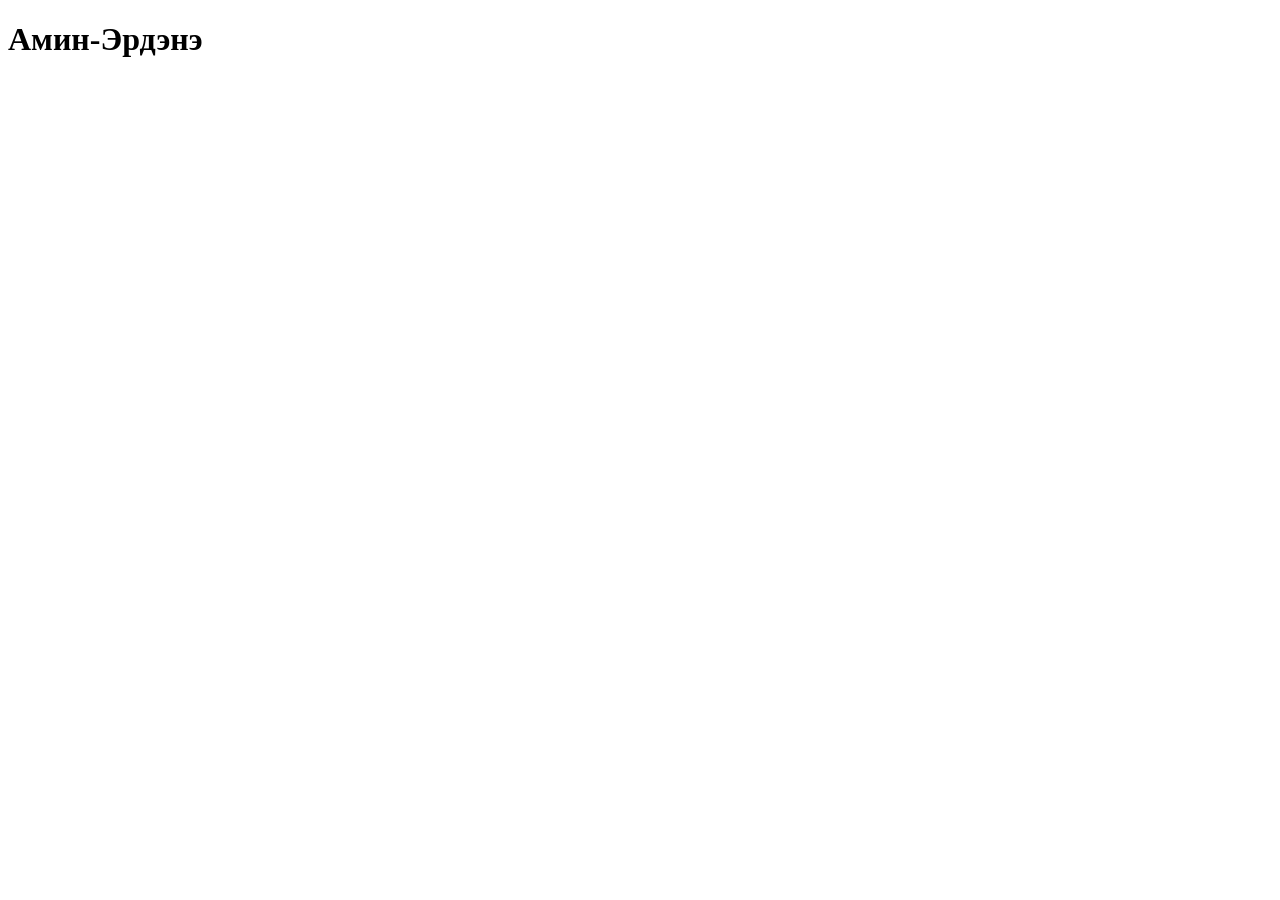
==== aminerdene.html @ 03599191 "2dodf" ====
<!doctype html>
<html lang="en">
  <head>
    <meta charset="UTF-8" />
    <meta name="viewport" content="width=device-width, initial-scale=1.0" />
    <title>Document</title>
  </head>
  <body>
    <h1>Амин-Эрдэнэ</h1>
  </body>
</html>
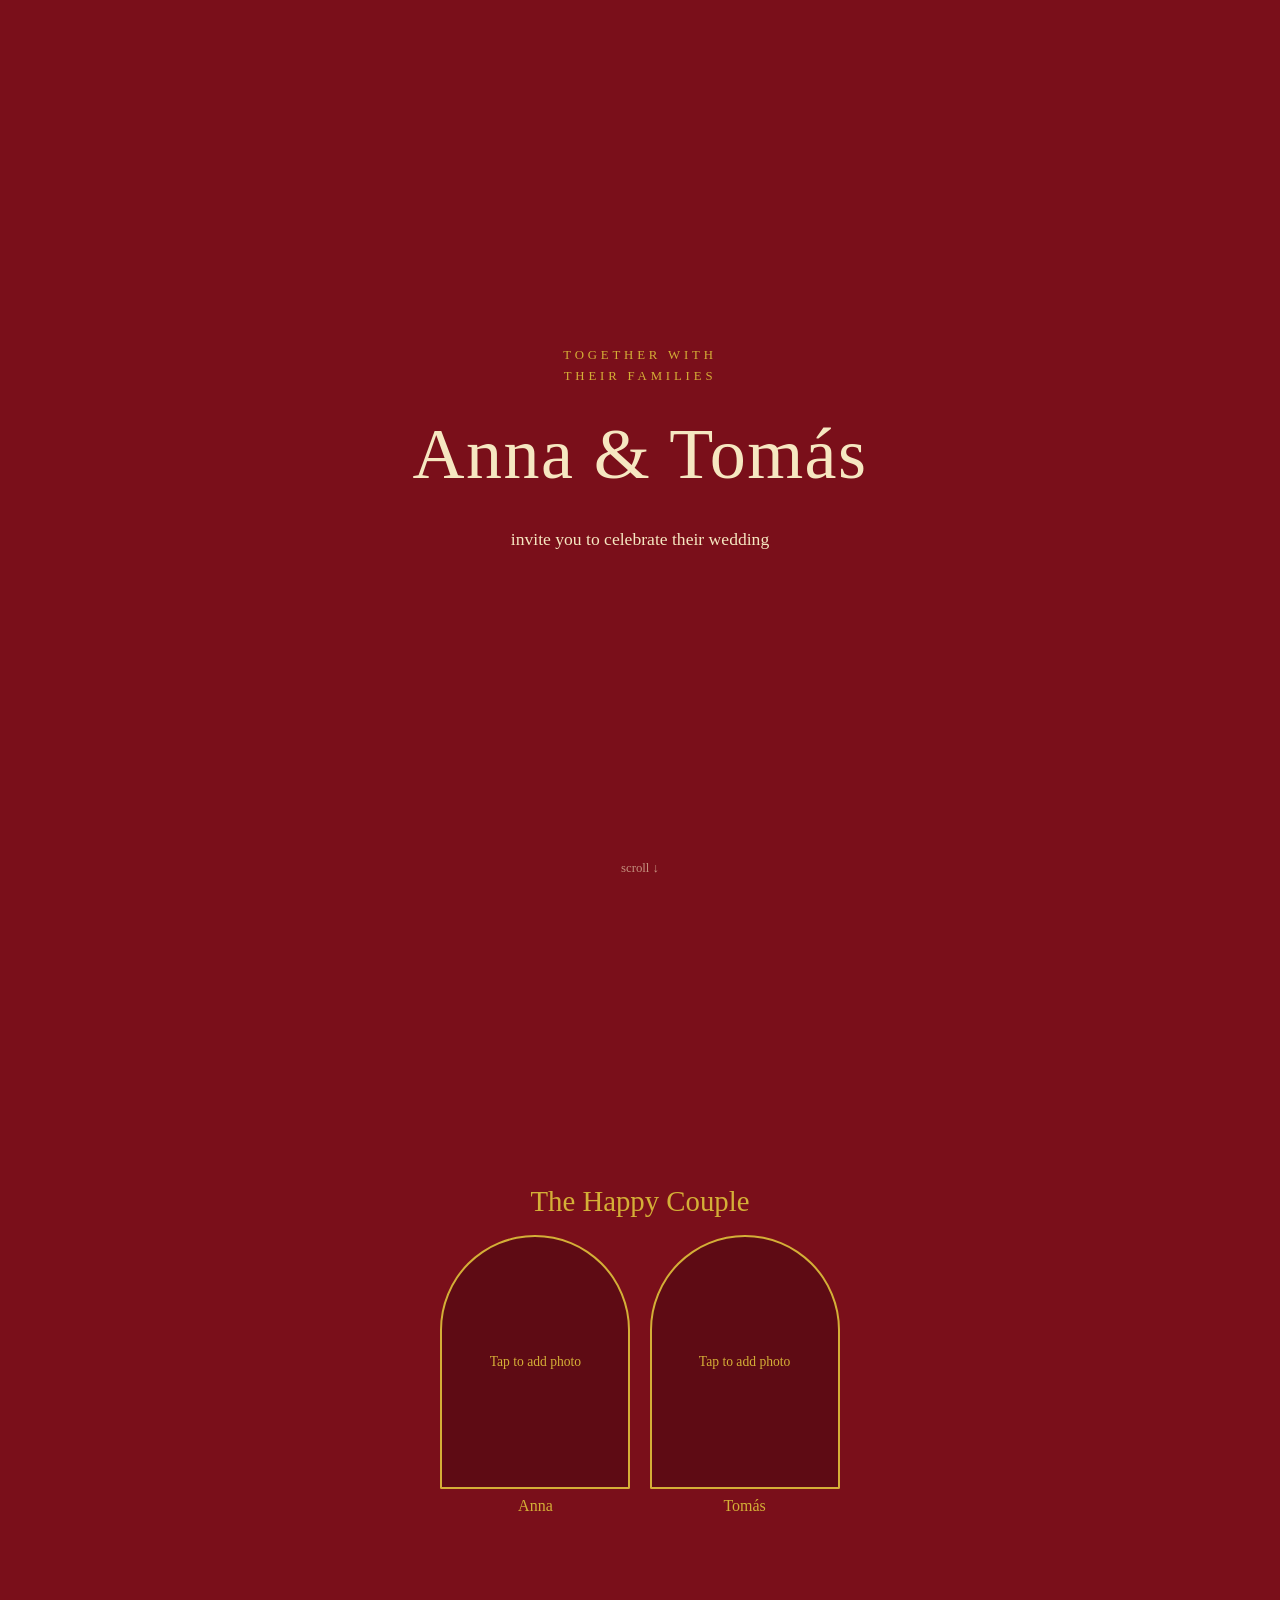
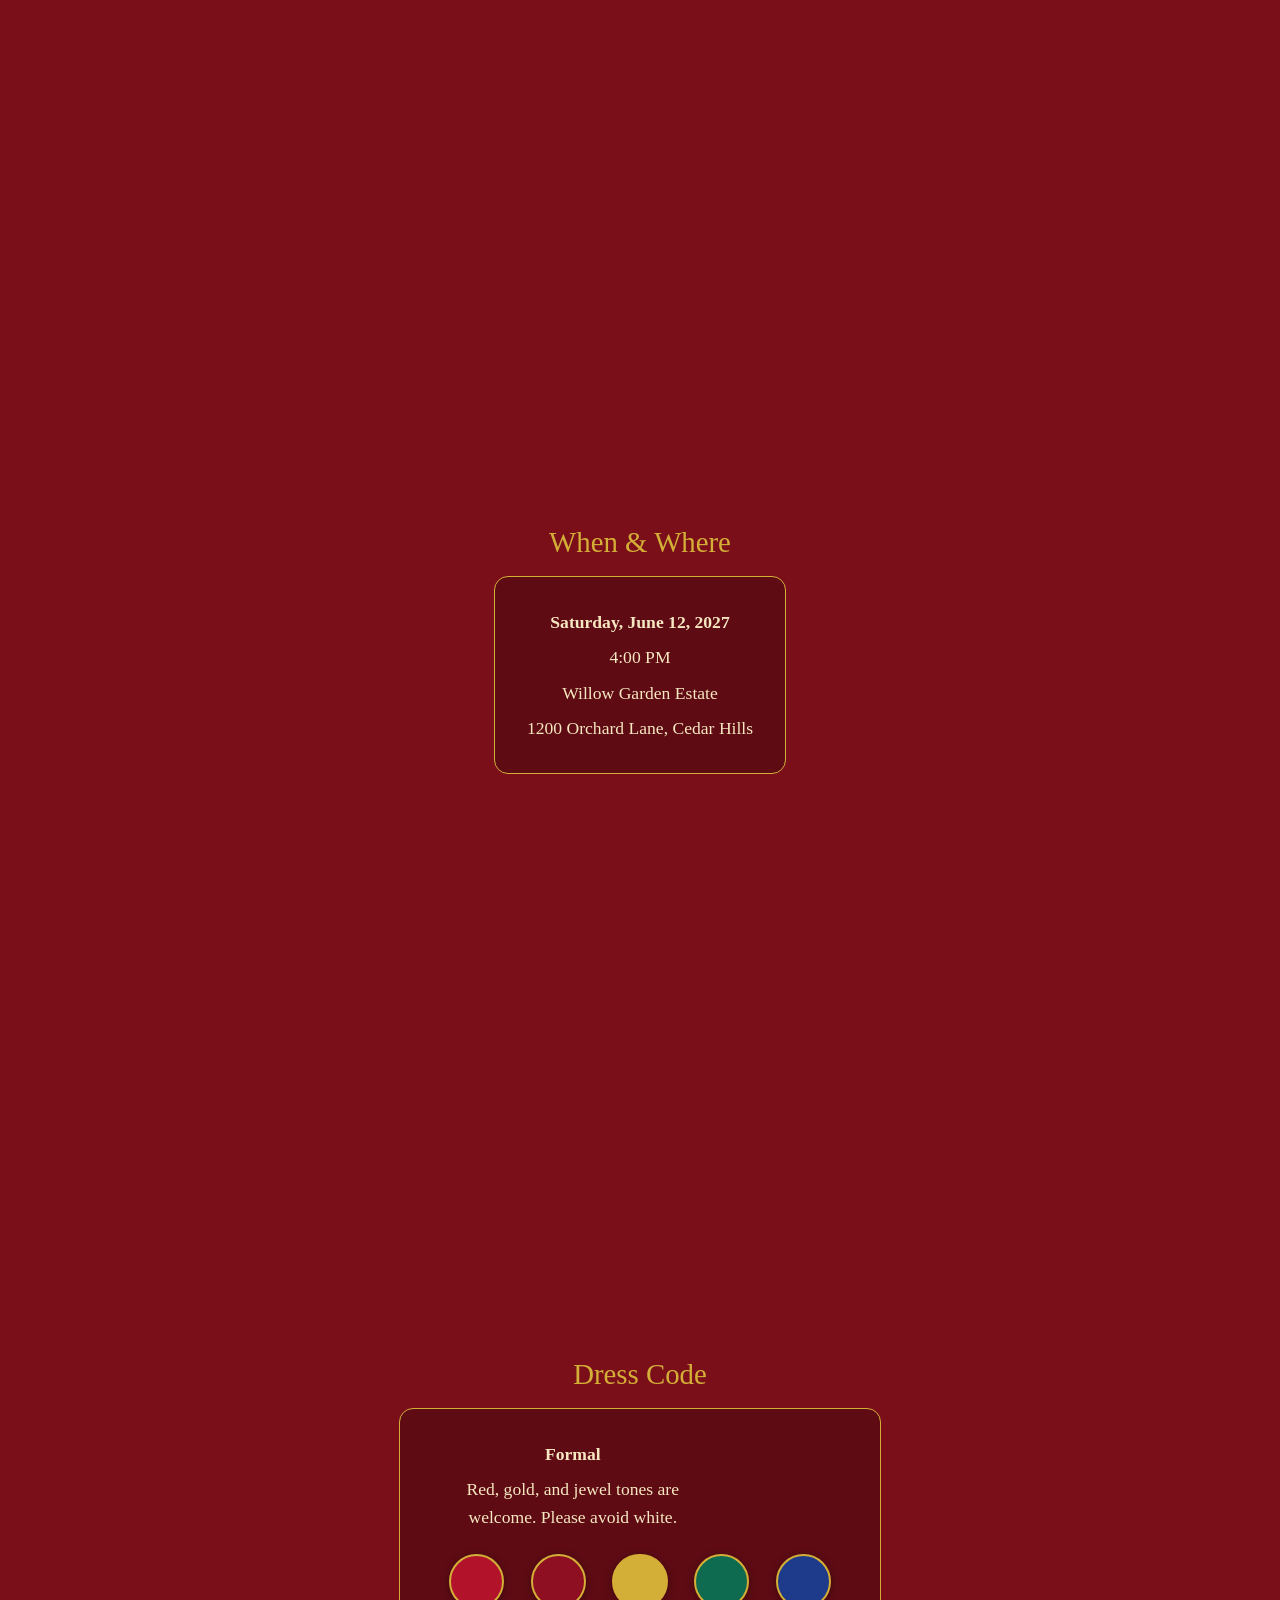
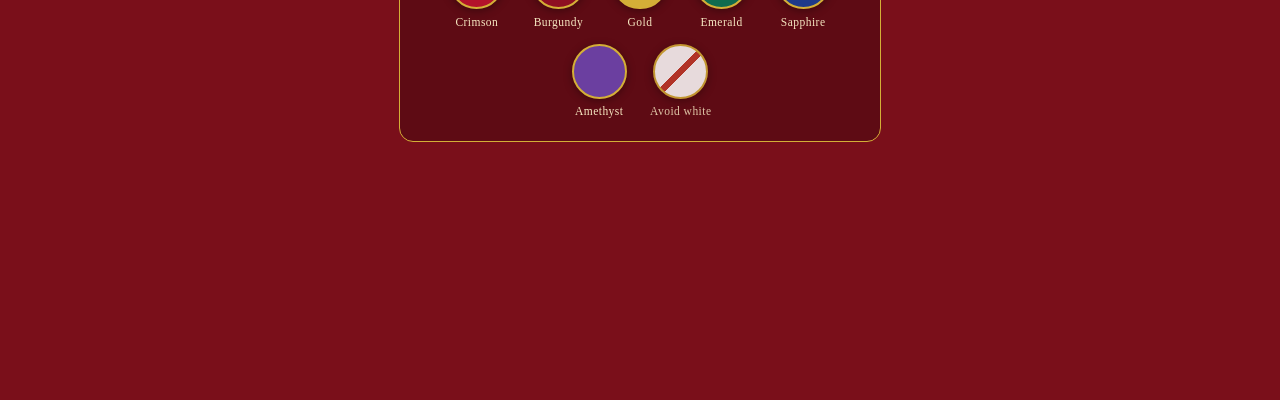
==== commit ef6e53c2: "Update aminerdene.html hurimiin urilga" ====
--- a/aminerdene.html
+++ b/aminerdene.html
@@ -1,11 +1,301 @@
-<!doctype html>
+
+<!DOCTYPE html>
 <html lang="en">
-  <head>
-    <meta charset="UTF-8" />
-    <meta name="viewport" content="width=device-width, initial-scale=1.0" />
-    <title>Document</title>
-  </head>
-  <body>
-    <h1>Амин-Эрдэнэ</h1>
-  </body>
+
+<head>
+    <meta charset="utf-8">
+    <meta name="viewport" content="width=device-width, initial-scale=1, viewport-fit=cover">
+    <title>Hurimiin urilga</title>
+    <style>
+        :root {
+            --bg: #7a0f1a;
+            --text: #f6e7c1;
+            --accent: #d4af37;
+            --card: #5e0b14;
+            box-sizing: border-box;
+            padding-top: env(safe-area-inset-top, 0px);
+            padding-bottom: env(safe-area-inset-bottom, 0px);
+        }
+
+        @media (prefers-color-scheme: dark) {
+            :root:not([data-theme="light"]) {
+                --bg: #5e0b14;
+                --text: #f6e7c1;
+                --accent: #e6c35c;
+                --card: #480810;
+            }
+        }
+
+        :root[data-theme="dark"] {
+            --bg: #5e0b14;
+            --text: #f6e7c1;
+            --accent: #e6c35c;
+            --card: #480810;
+        }
+
+        html {
+            scroll-padding-top: env(safe-area-inset-top, 0px);
+        }
+
+        html,
+        body {
+            height: 100%;
+            margin: 0;
+        }
+
+        body {
+            background: var(--bg);
+            color: var(--text);
+            font-family: Georgia, "Times New Roman", serif;
+            scroll-snap-type: y proximity;
+            overflow-y: auto;
+        }
+
+        section {
+            min-height: 100vh;
+            min-height: 100svh;
+            scroll-snap-align: start;
+            display: flex;
+            flex-direction: column;
+            align-items: center;
+            justify-content: center;
+            text-align: center;
+            padding: 2rem 1.5rem;
+            box-sizing: border-box;
+        }
+
+        h1 {
+            font-size: clamp(2.4rem, 9vw, 4.5rem);
+            font-weight: 400;
+            margin: .3em 0;
+            letter-spacing: .02em;
+        }
+
+        h2 {
+            font-size: 1.8rem;
+            font-weight: 400;
+            color: var(--accent);
+            margin: 0 0 .6em;
+        }
+
+        p {
+            max-width: 32ch;
+            line-height: 1.6;
+            font-size: 1.1rem;
+            margin: .4em 0;
+        }
+
+        .eyebrow {
+            text-transform: uppercase;
+            letter-spacing: .3em;
+            font-size: .8rem;
+            color: var(--accent);
+        }
+
+        .card {
+            background: var(--card);
+            padding: 1.5rem 2rem;
+            border-radius: 14px;
+            border: 1px solid var(--accent);
+        }
+
+        .hint {
+            position: absolute;
+            bottom: 1.5rem;
+            font-size: .8rem;
+            opacity: .6;
+            animation: bob 2s ease-in-out infinite;
+        }
+
+        @keyframes bob {
+            50% {
+                transform: translateY(6px);
+            }
+        }
+
+        /* Photo slots: click one to choose a picture from your device */
+        .photos {
+            display: flex;
+            gap: 1.2rem;
+            flex-wrap: wrap;
+            justify-content: center;
+        }
+
+        .photo {
+            width: min(40vw, 190px);
+            aspect-ratio: 3 / 4;
+            border-radius: 999px 999px 14px 14px;
+            border: 2px solid var(--accent);
+            background: var(--card) center / cover no-repeat;
+            display: flex;
+            align-items: center;
+            justify-content: center;
+            cursor: pointer;
+            color: var(--accent);
+            font-size: .85rem;
+            padding: 1rem;
+            box-sizing: border-box;
+        }
+
+        .photo.filled span {
+            display: none;
+        }
+
+        .photo input {
+            display: none;
+        }
+
+        .caption {
+            margin-top: .5rem;
+            color: var(--accent);
+        }
+
+        /* Dress code color swatches */
+        .swatches {
+            display: flex;
+            flex-wrap: wrap;
+            justify-content: center;
+            gap: 1rem .9rem;
+            margin-top: 1.4rem;
+            max-width: 26rem;
+        }
+
+        .sw {
+            width: 4.2rem;
+            text-align: center;
+            font-size: .72rem;
+            letter-spacing: .04em;
+        }
+
+        .sw i {
+            display: block;
+            width: 3.2rem;
+            height: 3.2rem;
+            margin: 0 auto .4rem;
+            border-radius: 50%;
+            border: 2px solid var(--accent);
+            box-shadow: 0 2px 8px rgba(0, 0, 0, .35);
+        }
+
+        .sw.avoid i {
+            background: linear-gradient(135deg, #fff 46%, #c0392b 46%, #c0392b 54%, #fff 54%);
+        }
+
+        .sw.avoid {
+            opacity: .85;
+        }
+
+        /* Scroll-triggered reveal: start hidden, JS adds .visible */
+        .reveal {
+            opacity: 0;
+            transform: translateY(28px);
+            transition: opacity .8s ease, transform .8s ease;
+        }
+
+        .reveal.visible {
+            opacity: 1;
+            transform: none;
+        }
+
+        .reveal:nth-child(2) {
+            transition-delay: .15s;
+        }
+
+        .reveal:nth-child(3) {
+            transition-delay: .3s;
+        }
+
+        @media (prefers-reduced-motion: reduce) {
+            .reveal {
+                opacity: 1;
+                transform: none;
+                transition: none;
+            }
+
+            .hint {
+                animation: none;
+            }
+
+            body {
+                scroll-snap-type: none;
+            }
+        }
+    </style>
+</head>
+
+<body>
+
+    <section>
+        <p class="eyebrow reveal">Together with their families</p>
+        <h1 class="reveal">Anna &amp; Tomás</h1>
+        <p class="reveal">invite you to celebrate their wedding</p>
+        <span class="hint">scroll ↓</span>
+    </section>
+
+    <section>
+        <h2 class="reveal">The Happy Couple</h2>
+        <div class="photos reveal">
+            <div>
+                <label class="photo"><span>Tap to add photo</span><input type="file" accept="image/*"></label>
+                <div class="caption">Anna</div>
+            </div>
+            <div>
+                <label class="photo"><span>Tap to add photo</span><input type="file" accept="image/*"></label>
+                <div class="caption">Tomás</div>
+            </div>
+        </div>
+    </section>
+
+    <section>
+        <h2 class="reveal">When &amp; Where</h2>
+        <div class="card reveal">
+            <p><strong>Saturday, June 12, 2027</strong></p>
+            <p>4:00 PM</p>
+            <p>Willow Garden Estate</p>
+            <p>1200 Orchard Lane, Cedar Hills</p>
+        </div>
+    </section>
+
+    <section>
+        <h2 class="reveal">Dress Code</h2>
+        <div class="card reveal">
+            <p><strong>Formal</strong></p>
+            <p>Red, gold, and jewel tones are welcome. Please avoid white.</p>
+            <div class="swatches">
+                <div class="sw"><i style="background:#b3122b"></i>Crimson</div>
+                <div class="sw"><i style="background:#8e0f22"></i>Burgundy</div>
+                <div class="sw"><i style="background:#d4af37"></i>Gold</div>
+                <div class="sw"><i style="background:#0f6b4f"></i>Emerald</div>
+                <div class="sw"><i style="background:#1e3a8a"></i>Sapphire</div>
+                <div class="sw"><i style="background:#6b3fa0"></i>Amethyst</div>
+                <div class="sw avoid"><i></i>Avoid white</div>
+            </div>
+        </div>
+    </section>
+
+    <script>
+        // IntersectionObserver: runs a callback when an element enters the viewport.
+        const io = new IntersectionObserver((entries) => {
+            entries.forEach((e) => {
+                if (e.isIntersecting) {
+                    e.target.classList.add('visible');
+                    io.unobserve(e.target); // reveal once, then stop watching
+                }
+            });
+        }, { threshold: 0.2 }); // trigger when 20% of the element is visible
+        document.querySelectorAll('.reveal').forEach((el) => io.observe(el));
+
+        // Show a chosen picture inside its frame (in this browser only; nothing is uploaded)
+        document.querySelectorAll('.photo input').forEach((input) => {
+            input.addEventListener('change', () => {
+                const file = input.files[0];
+                if (!file) return;
+                const frame = input.parentElement;
+                frame.style.backgroundImage = 'url(' + URL.createObjectURL(file) + ')';
+                frame.classList.add('filled');
+            });
+        });
+    </script>
+</body>
+
 </html>
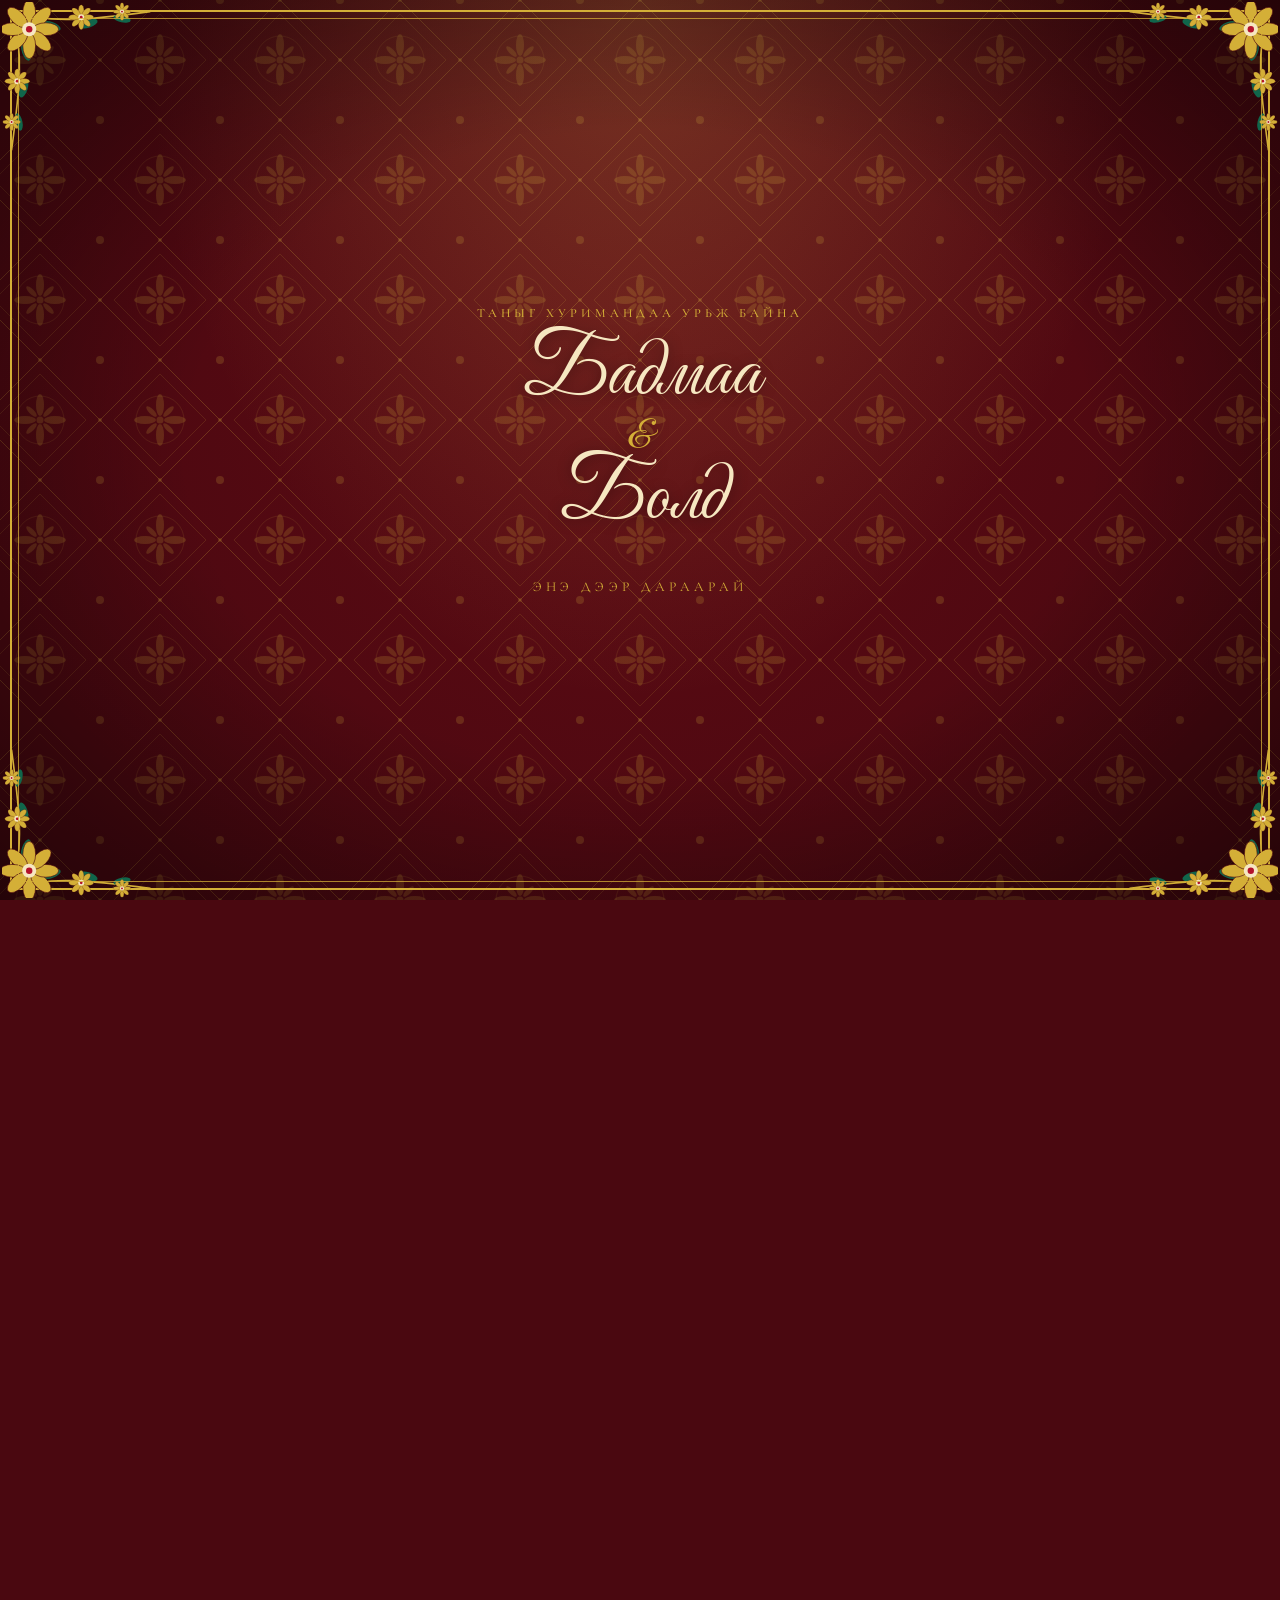
==== commit 5e61298c: "Update aminerdene.html" ====
--- a/aminerdene.html
+++ b/aminerdene.html
@@ -1,4 +1,3 @@
-
 <!DOCTYPE html>
 <html lang="en">
 
@@ -6,20 +5,26 @@
     <meta charset="utf-8">
     <meta name="viewport" content="width=device-width, initial-scale=1, viewport-fit=cover">
     <title>Hurimiin urilga</title>
+    <link rel="preconnect" href="https://fonts.googleapis.com">
+    <link rel="preconnect" href="https://fonts.gstatic.com" crossorigin>
+    <link href="https://fonts.googleapis.com/css2?family=Cormorant+Garamond:ital,wght@0,400;0,500;0,600;1,400&family=Great+Vibes&display=swap" rel="stylesheet">
     <style>
         :root {
             --bg: #7a0f1a;
+            --bg-deep: #4a0810;
             --text: #f6e7c1;
             --accent: #d4af37;
             --card: #5e0b14;
+            --serif: "Cormorant Garamond", Georgia, "Times New Roman", serif;
+            --script: "Great Vibes", "Snell Roundhand", "Brush Script MT", cursive;
+            --pattern: url("data:image/svg+xml,%3Csvg xmlns='http://www.w3.org/2000/svg' width='120' height='120' viewBox='0 0 120 120'%3E%3Cg fill='none' stroke='%23d4af37' stroke-opacity='.24' stroke-width='1'%3E%3Cpath d='M60 0L120 60L60 120L0 60Z'/%3E%3Cpath d='M60 14L106 60L60 106L14 60Z' stroke-opacity='.14'/%3E%3Ccircle cx='60' cy='60' r='24' stroke-opacity='.12'/%3E%3C/g%3E%3Cg fill='%23d4af37' fill-opacity='.2'%3E%3Cellipse cx='60' cy='45' rx='4' ry='11'/%3E%3Cellipse cx='60' cy='75' rx='4' ry='11'/%3E%3Cellipse cx='45' cy='60' rx='11' ry='4'/%3E%3Cellipse cx='75' cy='60' rx='11' ry='4'/%3E%3Cg transform='rotate(45 60 60)'%3E%3Cellipse cx='60' cy='48' rx='2.5' ry='7'/%3E%3Cellipse cx='60' cy='72' rx='2.5' ry='7'/%3E%3Cellipse cx='48' cy='60' rx='7' ry='2.5'/%3E%3Cellipse cx='72' cy='60' rx='7' ry='2.5'/%3E%3C/g%3E%3Ccircle cx='60' cy='60' r='3.5'/%3E%3Ccircle cx='0' cy='0' r='4'/%3E%3Ccircle cx='120' cy='0' r='4'/%3E%3Ccircle cx='0' cy='120' r='4'/%3E%3Ccircle cx='120' cy='120' r='4'/%3E%3Ccircle cx='60' cy='0' r='2'/%3E%3Ccircle cx='60' cy='120' r='2'/%3E%3Ccircle cx='0' cy='60' r='2'/%3E%3Ccircle cx='120' cy='60' r='2'/%3E%3C/g%3E%3C/svg%3E");
             box-sizing: border-box;
-            padding-top: env(safe-area-inset-top, 0px);
-            padding-bottom: env(safe-area-inset-bottom, 0px);
         }
 
         @media (prefers-color-scheme: dark) {
             :root:not([data-theme="light"]) {
                 --bg: #5e0b14;
+                --bg-deep: #38060c;
                 --text: #f6e7c1;
                 --accent: #e6c35c;
                 --card: #480810;
@@ -28,6 +33,7 @@
 
         :root[data-theme="dark"] {
             --bg: #5e0b14;
+            --bg-deep: #38060c;
             --text: #f6e7c1;
             --accent: #e6c35c;
             --card: #480810;
@@ -44,14 +50,30 @@
         }
 
         body {
-            background: var(--bg);
+            background-image:
+                radial-gradient(ellipse at 50% 50%, transparent 50%, rgba(0, 0, 0, .5) 100%),
+                radial-gradient(ellipse at 50% 0%, rgba(230, 195, 92, .22), transparent 55%),
+                radial-gradient(ellipse at 50% 100%, rgba(230, 195, 92, .16), transparent 55%),
+                var(--pattern),
+                radial-gradient(ellipse at 50% 30%, var(--bg) 0%, var(--bg-deep) 100%);
+            background-size: auto, auto, auto, 120px 120px, auto;
+            background-repeat: no-repeat, no-repeat, no-repeat, repeat, no-repeat;
+            background-position: center, center, center, center top, center;
+            background-attachment: fixed;
+            background-color: var(--bg-deep);
             color: var(--text);
-            font-family: Georgia, "Times New Roman", serif;
+            font-family: var(--serif);
+            font-size: 1.15rem;
             scroll-snap-type: y proximity;
             overflow-y: auto;
         }
 
+        body.locked {
+            overflow: hidden;
+        }
+
         section {
+            position: relative;
             min-height: 100vh;
             min-height: 100svh;
             scroll-snap-align: start;
@@ -60,50 +82,106 @@
             align-items: center;
             justify-content: center;
             text-align: center;
-            padding: 2rem 1.5rem;
+            padding: 4.5rem 2.2rem;
             box-sizing: border-box;
         }
 
-        h1 {
-            font-size: clamp(2.4rem, 9vw, 4.5rem);
+        h1,
+        h2 {
             font-weight: 400;
-            margin: .3em 0;
-            letter-spacing: .02em;
+            margin: 0;
         }
 
         h2 {
-            font-size: 1.8rem;
-            font-weight: 400;
-            color: var(--accent);
-            margin: 0 0 .6em;
+            font-family: var(--script);
+            font-size: clamp(2.4rem, 10vw, 3.4rem);
+            color: var(--accent);
+            margin-bottom: .2em;
         }
 
         p {
-            max-width: 32ch;
-            line-height: 1.6;
-            font-size: 1.1rem;
-            margin: .4em 0;
+            max-width: 30ch;
+            line-height: 1.55;
+            margin: .35em 0;
         }
 
         .eyebrow {
             text-transform: uppercase;
-            letter-spacing: .3em;
-            font-size: .8rem;
-            color: var(--accent);
-        }
-
-        .card {
-            background: var(--card);
-            padding: 1.5rem 2rem;
-            border-radius: 14px;
-            border: 1px solid var(--accent);
+            letter-spacing: .32em;
+            font-size: .78rem;
+            font-weight: 500;
+            color: var(--accent);
+        }
+
+        .script {
+            font-family: var(--script);
+            color: var(--accent);
+        }
+
+        .names {
+            font-family: var(--script);
+            font-weight: 400;
+            font-size: clamp(3.4rem, 17vw, 6rem);
+            line-height: 1.05;
+            margin: .15em 0;
+            color: var(--text);
+            text-shadow: 0 2px 14px rgba(0, 0, 0, .35);
+        }
+
+        .names .amp {
+            display: block;
+            font-size: .5em;
+            color: var(--accent);
+            line-height: 1;
+        }
+
+        .soft {
+            font-style: italic;
+            opacity: .9;
+        }
+
+        .big-date {
+            text-transform: uppercase;
+            letter-spacing: .22em;
+            font-weight: 600;
+            font-size: 1.05rem;
+        }
+
+        .divider {
+            display: flex;
+            align-items: center;
+            justify-content: center;
+            gap: .8rem;
+            width: min(70vw, 300px);
+            margin: 1.2rem auto;
+        }
+
+        .divider::before,
+        .divider::after {
+            content: "";
+            flex: 1;
+            height: 1px;
+            background: linear-gradient(90deg, transparent, var(--accent));
+        }
+
+        .divider::after {
+            background: linear-gradient(270deg, transparent, var(--accent));
+        }
+
+        .divider svg {
+            width: 26px;
+            height: 26px;
+            flex: none;
         }
 
         .hint {
             position: absolute;
-            bottom: 1.5rem;
-            font-size: .8rem;
-            opacity: .6;
+            bottom: 3.2rem;
+            font-size: .75rem;
+            letter-spacing: .3em;
+            text-transform: uppercase;
+            color: var(--accent);
+            opacity: .7;
             animation: bob 2s ease-in-out infinite;
         }
 
@@ -113,26 +191,281 @@
             }
         }
 
-        /* Photo slots: click one to choose a picture from your device */
+        .frame {
+            position: fixed;
+            inset: 0;
+            z-index: 200;
+            pointer-events: none;
+        }
+
+        .frame::before,
+        .frame::after {
+            content: "";
+            position: absolute;
+            border-style: solid;
+            border-color: var(--accent);
+        }
+
+        .frame::before {
+            inset: max(10px, env(safe-area-inset-top, 0px)) 10px 10px 10px;
+            border-width: 2px;
+            border-radius: 4px;
+        }
+
+        .frame::after {
+            inset: max(18px, calc(env(safe-area-inset-top, 0px) + 8px)) 18px 18px 18px;
+            border-width: 1px;
+            opacity: .75;
+        }
+
+        .corner {
+            position: absolute;
+            width: min(34vw, 160px);
+            height: min(34vw, 160px);
+        }
+
+        .corner.tl {
+            top: 2px;
+            left: 2px;
+        }
+
+        .corner.tr {
+            top: 2px;
+            right: 2px;
+            transform: scaleX(-1);
+        }
+
+        .corner.bl {
+            bottom: 2px;
+            left: 2px;
+            transform: scaleY(-1);
+        }
+
+        .corner.br {
+            bottom: 2px;
+            right: 2px;
+            transform: scale(-1, -1);
+        }
+
+        .petal {
+            fill: var(--accent);
+            stroke: var(--bg-deep);
+            stroke-width: 1;
+        }
+
+        .heart {
+            fill: var(--text);
+        }
+
+        .dot {
+            fill: #b3122b;
+        }
+
+        .leaf {
+            fill: #0f6b4f;
+            opacity: .95;
+        }
+
+        .vine {
+            fill: none;
+            stroke: var(--accent);
+            stroke-width: 2;
+            stroke-linecap: round;
+        }
+
+        .cover {
+            position: fixed;
+            inset: 0;
+            z-index: 100;
+            width: 100%;
+            border: 0;
+            margin: 0;
+            padding: 2rem 1.5rem;
+            box-sizing: border-box;
+            display: flex;
+            flex-direction: column;
+            align-items: center;
+            justify-content: center;
+            text-align: center;
+            color: var(--text);
+            font-family: var(--serif);
+            background-image:
+                radial-gradient(ellipse at 50% 50%, transparent 50%, rgba(0, 0, 0, .5) 100%),
+                radial-gradient(ellipse at 50% 0%, rgba(230, 195, 92, .22), transparent 55%),
+                var(--pattern),
+                radial-gradient(circle at 50% 40%, var(--card) 0%, var(--bg-deep) 80%);
+            background-size: auto, auto, 120px 120px, auto;
+            background-repeat: no-repeat, no-repeat, repeat, no-repeat;
+            background-position: center, center, center top, center;
+            background-color: var(--bg-deep);
+            cursor: pointer;
+            -webkit-tap-highlight-color: transparent;
+            transition: opacity .9s ease, transform .9s ease, visibility .9s;
+        }
+
+        .cover .names {
+            font-size: clamp(3rem, 15vw, 5rem);
+        }
+
+        .cover .tap {
+            margin-top: 1.6rem;
+            display: inline-block;
+            color: var(--accent);
+            text-transform: uppercase;
+            letter-spacing: .32em;
+            font-size: .85rem;
+            animation: pulse 1.8s ease-in-out infinite;
+        }
+
+        @keyframes pulse {
+            50% {
+                opacity: .35;
+                transform: scale(.97);
+            }
+        }
+
+        .cover.open {
+            opacity: 0;
+            transform: scale(1.06);
+            visibility: hidden;
+            pointer-events: none;
+        }
+
+        .calendar {
+            width: min(78vw, 300px);
+            margin-top: 1.2rem;
+            padding: .9rem .8rem 1rem;
+            border-top: 1px solid var(--accent);
+            border-bottom: 1px solid var(--accent);
+        }
+
+        .calendar .month {
+            font-family: var(--script);
+            font-size: 1.9rem;
+            color: var(--accent);
+            margin-bottom: .3rem;
+        }
+
+        .cal-grid {
+            display: grid;
+            grid-template-columns: repeat(7, 1fr);
+            row-gap: .25rem;
+            text-align: center;
+            font-size: 1rem;
+        }
+
+        .cal-grid .dow {
+            color: var(--accent);
+            font-size: .7rem;
+            letter-spacing: .1em;
+            text-transform: uppercase;
+            padding-bottom: .3rem;
+        }
+
+        .cal-grid .day {
+            display: flex;
+            align-items: center;
+            justify-content: center;
+            height: 2rem;
+        }
+
+        .cal-grid .day.wedding {
+            position: relative;
+            font-weight: 600;
+            color: var(--bg-deep);
+            z-index: 0;
+        }
+
+        .cal-grid .day.wedding::before {
+            content: "";
+            position: absolute;
+            width: 2rem;
+            height: 2rem;
+            border-radius: 50%;
+            background: var(--accent);
+            box-shadow: 0 0 0 3px var(--bg-deep), 0 0 0 4px var(--accent);
+            z-index: -1;
+        }
+
+        .timetable {
+            width: min(82vw, 340px);
+            margin-top: 1rem;
+            padding: 1.2rem 1.2rem 1rem;
+            border: 2px solid var(--accent);
+            outline: 1px solid var(--accent);
+            outline-offset: 4px;
+            border-radius: 6px;
+            background: rgba(0, 0, 0, .15);
+        }
+
+        .timetable h3 {
+            font-family: var(--script);
+            font-weight: 400;
+            font-size: 2rem;
+            color: var(--accent);
+            margin: 0 0 .5rem;
+        }
+
+        .tt-row {
+            display: grid;
+            grid-template-columns: 5.2rem 1fr;
+            gap: .8rem;
+            align-items: baseline;
+            padding: .5rem 0;
+            border-top: 1px dotted var(--accent);
+            text-align: left;
+            font-size: 1.05rem;
+        }
+
+        .tt-row .time {
+            color: var(--accent);
+            font-weight: 600;
+            letter-spacing: .04em;
+            white-space: nowrap;
+        }
+
+        .photo-wide {
+            width: min(82vw, 340px);
+            aspect-ratio: 5 / 6;
+            margin-top: 4rem;
+            border: 2px solid var(--accent);
+            outline: 1px solid var(--accent);
+            outline-offset: 4px;
+            border-radius: 6px;
+            background: var(--card) center / cover no-repeat;
+            display: flex;
+            align-items: center;
+            justify-content: center;
+            color: var(--accent);
+            font-size: .9rem;
+            box-sizing: border-box;
+        }
+
+        .photo-wide.filled span {
+            display: none;
+        }
+
         .photos {
             display: flex;
             gap: 1.2rem;
             flex-wrap: wrap;
             justify-content: center;
+            margin-top: .8rem;
         }
 
         .photo {
-            width: min(40vw, 190px);
+            width: min(38vw, 170px);
             aspect-ratio: 3 / 4;
-            border-radius: 999px 999px 14px 14px;
+            border-radius: 999px 999px 10px 10px;
             border: 2px solid var(--accent);
+            outline: 1px solid var(--accent);
+            outline-offset: 4px;
             background: var(--card) center / cover no-repeat;
             display: flex;
             align-items: center;
             justify-content: center;
-            cursor: pointer;
-            color: var(--accent);
-            font-size: .85rem;
+            color: var(--accent);
+            font-size: .9rem;
             padding: 1rem;
             box-sizing: border-box;
         }
@@ -141,36 +474,33 @@
             display: none;
         }
 
-        .photo input {
-            display: none;
-        }
-
         .caption {
-            margin-top: .5rem;
-            color: var(--accent);
-        }
-
-        /* Dress code color swatches */
+            margin-top: .8rem;
+            font-family: var(--script);
+            font-size: 1.8rem;
+            color: var(--accent);
+        }
+
         .swatches {
             display: flex;
             flex-wrap: wrap;
             justify-content: center;
-            gap: 1rem .9rem;
-            margin-top: 1.4rem;
-            max-width: 26rem;
+            gap: .5rem .9rem;
+            margin-top: .6rem;
+            max-width: 24rem;
         }
 
         .sw {
             width: 4.2rem;
             text-align: center;
-            font-size: .72rem;
+            font-size: .8rem;
             letter-spacing: .04em;
         }
 
         .sw i {
             display: block;
-            width: 3.2rem;
-            height: 3.2rem;
+            width: 3rem;
+            height: 3rem;
             margin: 0 auto .4rem;
             border-radius: 50%;
             border: 2px solid var(--accent);
@@ -185,11 +515,10 @@
             opacity: .85;
         }
 
-        /* Scroll-triggered reveal: start hidden, JS adds .visible */
         .reveal {
             opacity: 0;
             transform: translateY(28px);
-            transition: opacity .8s ease, transform .8s ease;
+            transition: opacity .9s ease, transform .9s ease;
         }
 
         .reveal.visible {
@@ -197,12 +526,16 @@
             transform: none;
         }
 
-        .reveal:nth-child(2) {
+        .d1 {
             transition-delay: .15s;
         }
 
-        .reveal:nth-child(3) {
+        .d2 {
             transition-delay: .3s;
+        }
+
+        .d3 {
+            transition-delay: .45s;
         }
 
         @media (prefers-reduced-motion: reduce) {
@@ -212,8 +545,17 @@
                 transition: none;
             }
 
-            .hint {
+            .hint,
+            .cover .tap {
                 animation: none;
+            }
+
+            .cover {
+                transition: opacity .2s ease, visibility .2s;
+            }
+
+            .cover.open {
+                transform: none;
             }
 
             body {
@@ -223,78 +565,167 @@
     </style>
 </head>
 
-<body>
+<body class="locked">
+
+    <svg width="0" height="0" style="position:absolute" aria-hidden="true">
+        <defs>
+            <symbol id="flower" viewBox="-50 -50 100 100">
+                <g>
+                    <ellipse class="petal" cx="0" cy="-26" rx="10" ry="20" />
+                    <ellipse class="petal" cx="0" cy="-26" rx="10" ry="20" transform="rotate(45)" />
+                    <ellipse class="petal" cx="0" cy="-26" rx="10" ry="20" transform="rotate(90)" />
+                    <ellipse class="petal" cx="0" cy="-26" rx="10" ry="20" transform="rotate(135)" />
+                    <ellipse class="petal" cx="0" cy="-26" rx="10" ry="20" transform="rotate(180)" />
+                    <ellipse class="petal" cx="0" cy="-26" rx="10" ry="20" transform="rotate(225)" />
+                    <ellipse class="petal" cx="0" cy="-26" rx="10" ry="20" transform="rotate(270)" />
+                    <ellipse class="petal" cx="0" cy="-26" rx="10" ry="20" transform="rotate(315)" />
+                    <circle class="heart" r="11" />
+                    <circle class="dot" r="5" />
+                </g>
+            </symbol>
+            <symbol id="garland" viewBox="0 0 200 200">
+                <path class="vine" d="M12 12 C 60 28, 110 22, 185 12" />
+                <path class="vine" d="M12 12 C 28 60, 22 110, 12 185" />
+                <ellipse class="leaf" cx="62" cy="30" rx="12" ry="5" transform="rotate(20 62 30)" />
+                <ellipse class="leaf" cx="108" cy="27" rx="12" ry="5" transform="rotate(-18 108 27)" />
+                <ellipse class="leaf" cx="150" cy="21" rx="11" ry="4.5" transform="rotate(12 150 21)" />
+                <ellipse class="leaf" cx="30" cy="62" rx="5" ry="12" transform="rotate(-20 30 62)" />
+                <ellipse class="leaf" cx="27" cy="108" rx="5" ry="12" transform="rotate(18 27 108)" />
+                <ellipse class="leaf" cx="21" cy="150" rx="4.5" ry="11" transform="rotate(-12 21 150)" />
+                <use href="#flower" x="-6" y="-6" width="80" height="80" />
+                <use href="#flower" x="82" y="2" width="34" height="34" />
+                <use href="#flower" x="2" y="82" width="34" height="34" />
+                <use href="#flower" x="138" y="0" width="24" height="24" />
+                <use href="#flower" x="0" y="138" width="24" height="24" />
+            </symbol>
+        </defs>
+    </svg>
+
+    <div class="frame" aria-hidden="true">
+        <svg class="corner tl"><use href="#garland" /></svg>
+        <svg class="corner tr"><use href="#garland" /></svg>
+        <svg class="corner bl"><use href="#garland" /></svg>
+        <svg class="corner br"><use href="#garland" /></svg>
+    </div>
+
+    <button class="cover" id="cover" type="button" aria-label="Tap to open the invitation">
+        <span class="eyebrow">Таныг хуримандаа урьж байна</span>
+        <div class="names">Бадмаа <span class="amp">&amp;</span> Болд</div>
+        <span class="tap">Энэ дээр дараарай</span>
+    </button>
 
     <section>
-        <p class="eyebrow reveal">Together with their families</p>
-        <h1 class="reveal">Anna &amp; Tomás</h1>
-        <p class="reveal">invite you to celebrate their wedding</p>
-        <span class="hint">scroll ↓</span>
+        <p class="eyebrow reveal">Бидний онцгой мөч</p>
+        <p class="soft reveal d1"> Аз жаргалын гэрч болж, баяр баясгалангийн мөчийг бидэнтэй хамт хуваалцана гэдэгт итгэн, Таныг хүрэлцэн ирэхийг хүндэтгэн хүсье.</p>
+        <div class="names reveal d2">Бадмаа <span class="amp">&amp;</span> Болд</div>
+        <div class="divider reveal d3"><svg aria-hidden="true"><use href="#flower" /></svg></div>
+        <p class="big-date reveal d3">Бямба гараг · 6 сарын 12 · 2027</p>
+        <span class="hint">доошоо</span>
     </section>
 
     <section>
-        <h2 class="reveal">The Happy Couple</h2>
-        <div class="photos reveal">
+        <h2 class="reveal">Аз жаргалтай хосууд</h2>
+        <div class="photos reveal d1">
             <div>
-                <label class="photo"><span>Tap to add photo</span><input type="file" accept="image/*"></label>
-                <div class="caption">Anna</div>
+                <div class="photo" id="photoBadma"><span>Зураг</span></div>
+                <div class="caption">Бадмаа</div>
             </div>
             <div>
-                <label class="photo"><span>Tap to add photo</span><input type="file" accept="image/*"></label>
-                <div class="caption">Tomás</div>
+                <div class="photo" id="photoBold"><span>Зураг</span></div>
+                <div class="caption">Болд</div>
             </div>
         </div>
     </section>
 
     <section>
-        <h2 class="reveal">When &amp; Where</h2>
-        <div class="card reveal">
-            <p><strong>Saturday, June 12, 2027</strong></p>
-            <p>4:00 PM</p>
-            <p>Willow Garden Estate</p>
-            <p>1200 Orchard Lane, Cedar Hills</p>
-        </div>
-    </section>
-
-    <section>
-        <h2 class="reveal">Dress Code</h2>
-        <div class="card reveal">
-            <p><strong>Formal</strong></p>
-            <p>Red, gold, and jewel tones are welcome. Please avoid white.</p>
-            <div class="swatches">
-                <div class="sw"><i style="background:#b3122b"></i>Crimson</div>
-                <div class="sw"><i style="background:#8e0f22"></i>Burgundy</div>
-                <div class="sw"><i style="background:#d4af37"></i>Gold</div>
-                <div class="sw"><i style="background:#0f6b4f"></i>Emerald</div>
-                <div class="sw"><i style="background:#1e3a8a"></i>Sapphire</div>
-                <div class="sw"><i style="background:#6b3fa0"></i>Amethyst</div>
-                <div class="sw avoid"><i></i>Avoid white</div>
+        <h2 class="reveal">Хэзээ &amp; Хаана</h2>
+        <div class="divider reveal d1"><svg aria-hidden="true"><use href="#flower" /></svg></div>
+        <p class="big-date reveal d1">Бямба гараг, 6 сарын 12, 2027</p>
+        <p class="reveal d2">Өдрийн 4 цагт</p>
+        <div class="divider reveal d2"><svg aria-hidden="true"><use href="#flower" /></svg></div>
+        <p class="script reveal d3" style="font-size:2rem;max-width:none">хаяг</p>
+        <p class="reveal d3">энд хаяг оруулна</p>
+
+        <div class="calendar reveal d3" aria-label="June 2027, the wedding is on Saturday the 12th">
+            <div class="month">6 сар 2027</div>
+            <div class="cal-grid">
+                <div class="dow">Su</div><div class="dow">Mo</div><div class="dow">Tu</div><div class="dow">We</div><div class="dow">Th</div><div class="dow">Fr</div><div class="dow">Sa</div>
+                <div></div><div></div>
+                <div class="day">1</div><div class="day">2</div><div class="day">3</div><div class="day">4</div><div class="day">5</div>
+                <div class="day">6</div><div class="day">7</div><div class="day">8</div><div class="day">9</div><div class="day">10</div><div class="day">11</div><div class="day wedding">12</div>
+                <div class="day">13</div><div class="day">14</div><div class="day">15</div><div class="day">16</div><div class="day">17</div><div class="day">18</div><div class="day">19</div>
+                <div class="day">20</div><div class="day">21</div><div class="day">22</div><div class="day">23</div><div class="day">24</div><div class="day">25</div><div class="day">26</div>
+                <div class="day">27</div><div class="day">28</div><div class="day">29</div><div class="day">30</div>
             </div>
         </div>
     </section>
 
+    <section>
+        <h2 class="reveal">Хувцаслалт</h2>
+        <p class="big-date reveal d1">Албан ёсны</p>
+        <p class="soft reveal d1">Энэ өнгөнүүдээс сонгоорой<br>Цагаан өнгө болохгүй</p>
+        <div class="swatches reveal d2">
+            <div class="sw"><i style="background:navy"></i></div>
+            <div class="sw"><i style="background:rgb(65, 3, 3)"></i></div>
+            <div class="sw"><i style="background:lightblue"></i></div>
+            <div class="sw"><i style="background:#1C0A00"></i></div>
+            <div class="sw"><i style="background:#1e3a8a"></i></div>
+            <div class="sw"><i style="background:#6b3fa0"></i></div>
+            <div class="sw avoid"><i></i>Цагаан болохгүй</div>
+        </div>
+
+        <div class="timetable reveal d3">
+            <h3>Цагийн хуваарь</h3>
+            <div class="tt-row"><span class="time">3:30 PM</span><span>Хүлээн авалт</span></div>
+            <div class="tt-row"><span class="time">4:00 PM</span><span>Хуримын ёслол</span></div>
+            <div class="tt-row"><span class="time">4:45 PM</span><span>Зураг авалт &amp; Оргилуун дарс</span></div>
+            <div class="tt-row"><span class="time">6:00 PM</span><span>Оройн зоог</span></div>
+            <div class="tt-row"><span class="time">7:30 PM</span><span>Бүжиг</span></div>
+            <div class="tt-row"><span class="time">8:30 PM</span><span>Баярын бялуу</span></div>
+            <div class="tt-row"><span class="time">10:30 PM</span><span>Зочдыг үдэх</span></div>
+        </div>
+
+        <div class="photo-wide reveal d3" id="photoWide"><span>Зураг</span></div>
+    </section>
+
+    <!-- 5. Closing -->
+    <section>
+        <div class="divider reveal"><svg aria-hidden="true"><use href="#flower" /></svg></div>
+        <p class="soft reveal d1">Таныг хүрэлцэн ирэхийг тэсэн ядан хүлээе</p>
+    </section>
+
     <script>
-        // IntersectionObserver: runs a callback when an element enters the viewport.
         const io = new IntersectionObserver((entries) => {
             entries.forEach((e) => {
                 if (e.isIntersecting) {
                     e.target.classList.add('visible');
-                    io.unobserve(e.target); // reveal once, then stop watching
+                    io.unobserve(e.target);
                 }
             });
-        }, { threshold: 0.2 }); // trigger when 20% of the element is visible
-        document.querySelectorAll('.reveal').forEach((el) => io.observe(el));
-
-        // Show a chosen picture inside its frame (in this browser only; nothing is uploaded)
-        document.querySelectorAll('.photo input').forEach((input) => {
-            input.addEventListener('change', () => {
-                const file = input.files[0];
-                if (!file) return;
-                const frame = input.parentElement;
-                frame.style.backgroundImage = 'url(' + URL.createObjectURL(file) + ')';
-                frame.classList.add('filled');
-            });
-        });
+        }, { threshold: 0.2 });
+
+        const ANNA_PHOTO = "";
+        const TOMAS_PHOTO = "";
+        const WIDE_PHOTO = ""; 
+        function setPhoto(id, src) {
+            if (!src) return; // 
+            const frame = document.getElementById(id);
+            frame.style.backgroundImage = 'url("' + src + '")';
+            frame.classList.add('filled');
+        }
+        setPhoto('photoAnna', ANNA_PHOTO);
+        setPhoto('photoTomas', TOMAS_PHOTO);
+        setPhoto('photoWide', WIDE_PHOTO);
+
+        const cover = document.getElementById('cover');
+        cover.addEventListener('click', () => {
+            cover.classList.add('open');
+            document.body.classList.remove('locked');
+            window.scrollTo(0, 0);
+            setTimeout(() => {
+                document.querySelectorAll('.reveal').forEach((el) => io.observe(el));
+            }, 250);
+        }, { once: true });
     </script>
 </body>
 
